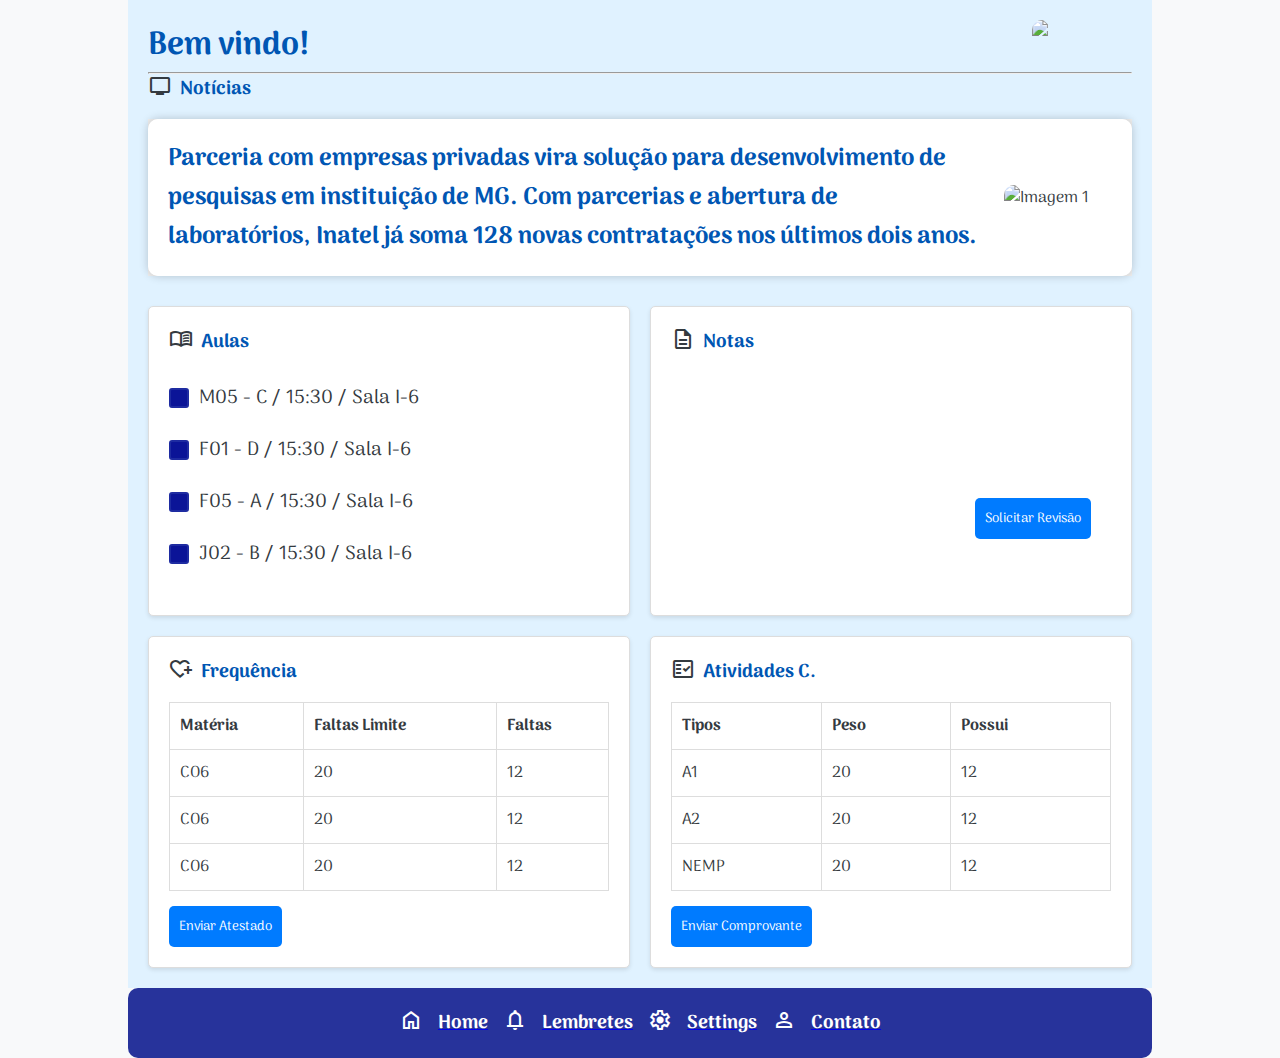
==== HTML/index.html @ b3329cc1 "Menu" ====
<!DOCTYPE html>
<html lang="pt-BR">
<head>
    <meta charset="UTF-8">
    <meta name="viewport" content="width=device-width, initial-scale=1.0">
    <title>Inatel</title>
    <link rel="stylesheet" href="../CSS/styles.css">
    <link rel="stylesheet" href="https://fonts.googleapis.com/css2?family=Material+Symbols+Outlined:opsz,wght,FILL,GRAD@20..48,100..700,0..1,-50..200" />
    <link rel="preconnect" href="https://fonts.googleapis.com">
    <link rel="preconnect" href="https://fonts.gstatic.com" crossorigin>
    <link href="https://fonts.googleapis.com/css2?family=Arima:wght@100..700&display=swap" rel="stylesheet">
    <script src="https://cdn.jsdelivr.net/npm/chart.js"></script>
</head>
<body>
    <div class="container">
        <header>
            <div class="titulo-principal">
                <h1>Bem vindo!</h1>
                <img src="../IMG/Logo.png" class="logo">
            </div>
            <hr>
            <div class="menu-aulas">
                <span class="material-symbols-outlined">tv</span>
                <h3> Notícias</h3>
            </div>

            <div class="body-slider">
                <div class="slider">
                    <div class="slides">
                        <div class="slide">
                            <h2>
                                <p>Parceria com empresas privadas vira solução para desenvolvimento de pesquisas em instituição de MG. 
                                Com parcerias e abertura de laboratórios, Inatel já soma 128 novas contratações nos últimos dois anos.</p>
                            </h2>
                            <img src="../IMG/Logo.png" alt="Imagem 1" width="300px">
                        </div>
                        <div class="slide">
                            <h2>Texto 2</h2>
                            <img src="https://via.placeholder.com/200/33FF57/FFFFFF?text=Imagem+2" alt="Imagem 2">
                        </div>
                        <div class="slide">
                            <h2>Texto 3</h2>
                            <img src="https://via.placeholder.com/200/3357FF/FFFFFF?text=Imagem+3" alt="Imagem 3">
                        </div>
                    </div>
                </div>
            </div>
        </header>

        <section class="grid">
            <div class="aulas"> 
                <div class="menu-aulas">
                    <span class="material-symbols-outlined">menu_book</span>
                    <h3> Aulas</h3>
                </div>
                <ul>
                    <div class="check-box-group">
                        <label class="custom-checkbox" tab-index="0" aria-label="Checkbox Label">
                          <input type="checkbox" checked>
                          <span class="checkmark"></span>
                          <span class="label">M05 - C / 15:30 / Sala I-6</span>
                        </label>
                      
                        <label class="custom-checkbox" tab-index="0" aria-label="Another Label">
                          <input type="checkbox">
                          <span class="checkmark"></span>
                          <span class="label">F01 - D / 15:30 / Sala I-6</span>
                        </label>

                        <label class="custom-checkbox" tab-index="0" aria-label="Another Label">
                            <input type="checkbox">
                            <span class="checkmark"></span>
                            <span class="label">F05 - A / 15:30 / Sala I-6</span>
                          </label>

                          <label class="custom-checkbox" tab-index="0" aria-label="Another Label">
                            <input type="checkbox">
                            <span class="checkmark"></span>
                            <span class="label">J02 - B / 15:30 / Sala I-6</span>
                          </label>
                      </div>
            </div>

            <div class="notas">
                <div class="menu-aulas">
                    <span class="material-symbols-outlined">description</span>
                    <h3>Notas</h3>
                </div>
                
                <canvas id="gradesChart"></canvas>

                <button>Solicitar Revisão</button>
            </div>

            <div class="frequencia">
                <div class="menu-aulas">
                    <span class="material-symbols-outlined">heart_plus</span>
                    <h3>Frequência</h3>
                </div>
                <table>
                    <tr>
                        <th>Matéria</th>
                        <th>Faltas Limite</th>
                        <th>Faltas</th>
                    </tr>
                    <tr>
                        <td>CO6</td>
                        <td>20</td>
                        <td>12</td>
                    </tr>
                    <tr>
                        <td>CO6</td>
                        <td>20</td>
                        <td>12</td>
                    </tr>
                    <tr>
                        <td>CO6</td>
                        <td>20</td>
                        <td>12</td>
                    </tr>
                </table>
                <button>Enviar Atestado</button>
            </div>

            <div class="atividades">
                <div class="menu-aulas">
                    <span class="material-symbols-outlined">fact_check</span>
                    <h3>Atividades C.</h3>
                </div>
                    <table>
                    <tr>
                        <th>Tipos</th>
                        <th>Peso</th>
                        <th>Possui</th>
                    </tr>
                    <tr>
                        <td>A1</td>
                        <td>20</td>
                        <td>12</td>
                    </tr>
                    <tr>
                        <td>A2</td>
                        <td>20</td>
                        <td>12</td>
                    </tr>
                    <tr>
                        <td>NEMP</td>
                        <td>20</td>
                        <td>12</td>
                    </tr>
                </table>
                <button>Enviar Comprovante</button>
            </div>
        </section>
    </div>

    <footer>
        <ul class="footer-menu">
            <span class="material-symbols-outlined">home</span>
            <a href="index.html"><h3>Home</h3></a>
            <span class="material-symbols-outlined">notifications</span>
            <a href="notifications.html"><h3>Lembretes</h3></a>
            <span class="material-symbols-outlined">settings</span>
            <a href="index.html"><h3>Settings</h3></a>
            <span class="material-symbols-outlined">person</span>
            <a href="index.html"><h3>Contato</h3></a>
        </ul>
    </footer>

    <script src="../JS/main.js"></script>
</body>
</html>
---- CSS/styles.css ----
* {
    margin: 0;
    padding: 0;
    box-sizing: border-box;
    font-family: "Arima";
}

body {
    font-family: Arial, sans-serif;
    background-color: #f8f9fa;
    color: #343a40;
}

h1, h2, h3 {
    color: #0056b3;
}

.container {
    background-color: #e0f2ff; 
    margin: 0 auto;
    padding: 20px;
    width: 80%;
}

header {
    text-align: left;
    margin-bottom: 30px;
}

.titulo-principal {
    display: flex;
}

.noticias {
    display: flex;
    margin-bottom: 20px;
    background-color: #eef;
    padding: 10px;
    border-radius: 5px;
}

.noticias > img {
    margin-right: 10px;
    width: 100px;
}

.grid {
    display: grid;
    grid-template-columns: repeat(2, 1fr);
    gap: 20px;
}

.aulas, .notas, .frequencia, .atividades {
    background-color: #fff;
    border: 1px solid #ddd;
    padding: 20px;
    border-radius: 5px;
    box-shadow: 0 2px 4px rgba(0, 0, 0, 0.1);
}

h3 {
    margin-bottom: 15px;
}

ul {
    list-style: none;
    margin-bottom: 15px;
}

button {
    padding: 10px;
    background-color: #007BFF;
    color: #fff;
    border: none;
    border-radius: 5px;
    cursor: pointer;
}

button:hover {
    background-color: #0056b3;
}

table {
    width: 100%;
    border-collapse: collapse;
    margin-bottom: 15px;
}

table, th, td {
    border: 1px solid #ddd;
}

th, td {
    padding: 10px;
    text-align: left;
}

input[type="text"] {
    width: 100px;
    padding: 5px;
    margin-left: 10px;
}

.logo {
    margin-left: auto;
    width: 100px;
}

.material-symbols-outlined {
    margin-right: 8px;
    font-variation-settings: 'FILL' 0, 'wght' 400, 'GRAD' 0, 'opsz' 24;
}

.material-symbols-outlined:hover {
    color: #0056b3;
    transform: rotate(10deg);
}

.menu-aulas {
    display: flex;
}

.letter {
    fill: blue;
    font-size: 48px;
    font-family: Comic Sans MS, sans-serif;
    opacity: 0;
    transform: translateY(20px);
    animation: arrive 0.5s forwards;
}

.svg-container {
    display: flex;
    justify-content: center;
    text-align: center;
}

.letter:nth-child(1) { animation-delay: 0.1s; }
.letter:nth-child(2) { animation-delay: 0.3s; }
.letter:nth-child(3) { animation-delay: 0.5s; }
.letter:nth-child(4) { animation-delay: 0.7s; }
.letter:nth-child(5) { animation-delay: 0.9s; }
.letter:nth-child(6) { animation-delay: 1.1s; }

@keyframes arrive {
    to {
        opacity: 1;
        transform: translateY(0);
    }
}

canvas {
    max-width: 600px;
    max-height: 400px;
}

.check-box-group {
    display: flex;
    flex-direction: column;
}

.custom-checkbox {
    cursor: pointer;
    display: flex;
    align-items: center;
    margin: 10px 0;
}

.custom-checkbox .label {
    font-size: 1.2em;
    margin: 0 10px;
}

.custom-checkbox .checkmark {
    width: 20px;
    height: 20px;
    border: 2px solid #1e2ba1;
    display: inline-block;
    border-radius: 3px;
    background: #0b1497 url(https://upload.wikimedia.org/wikipedia/commons/thumb/2/27/White_check.svg/1200px-White_check.svg.png) center/1250% no-repeat;
    transition: background-size 0.2s ease;
}

.custom-checkbox input:checked + .checkmark {
    background-size: 60%;
    transition: background-size 0.25s cubic-bezier(0.7, 0, 0.18, 1.24);
}

.custom-checkbox input {
    display: none;
}

.body-slider {
    display: flex;
    justify-content: center;
    align-items: center;
    margin: 0;
    background-color: #f0f0f0;
}

.slider {
    width: 100%;
    overflow: hidden;
    border-radius: 10px;
    box-shadow: 0 0 10px rgba(0, 0, 0, 0.2);
}

.slides {
    display: flex;
    transition: transform 0.5s ease;
    width: 100%;
}

.slide {
    min-width: 100%;
    display: flex;
    align-items: center;
    box-sizing: border-box;
    padding: 20px;
    background-color: #ffffff;
}

img {
    max-width: 200px;
    height: auto;
    margin-left: 20px;
    border-radius: 10px;
}

h2 {
    margin: 0;
}

footer {
    background-color: #27339b;
    color: white;
    text-align: center;
    margin: 0 auto;
    padding: 20px;
    width: 80%;
    border-radius: 10px;
}

/* Estilo do menu */
.footer-menu {
    list-style: none;
    margin: 0;
    padding: 0;
    position: sticky;
    display: flex;
    justify-content: center;
    gap: 15px;
}

.footer-menu li {
    display: inline;
}

.footer-menu a>h3 {
    margin: 0;
    color: white;
    text-decoration: none;
}

.footer-menu span {
    margin-right: 0px;
}

.footer-menu a:hover {
    color: #00bfff;
}
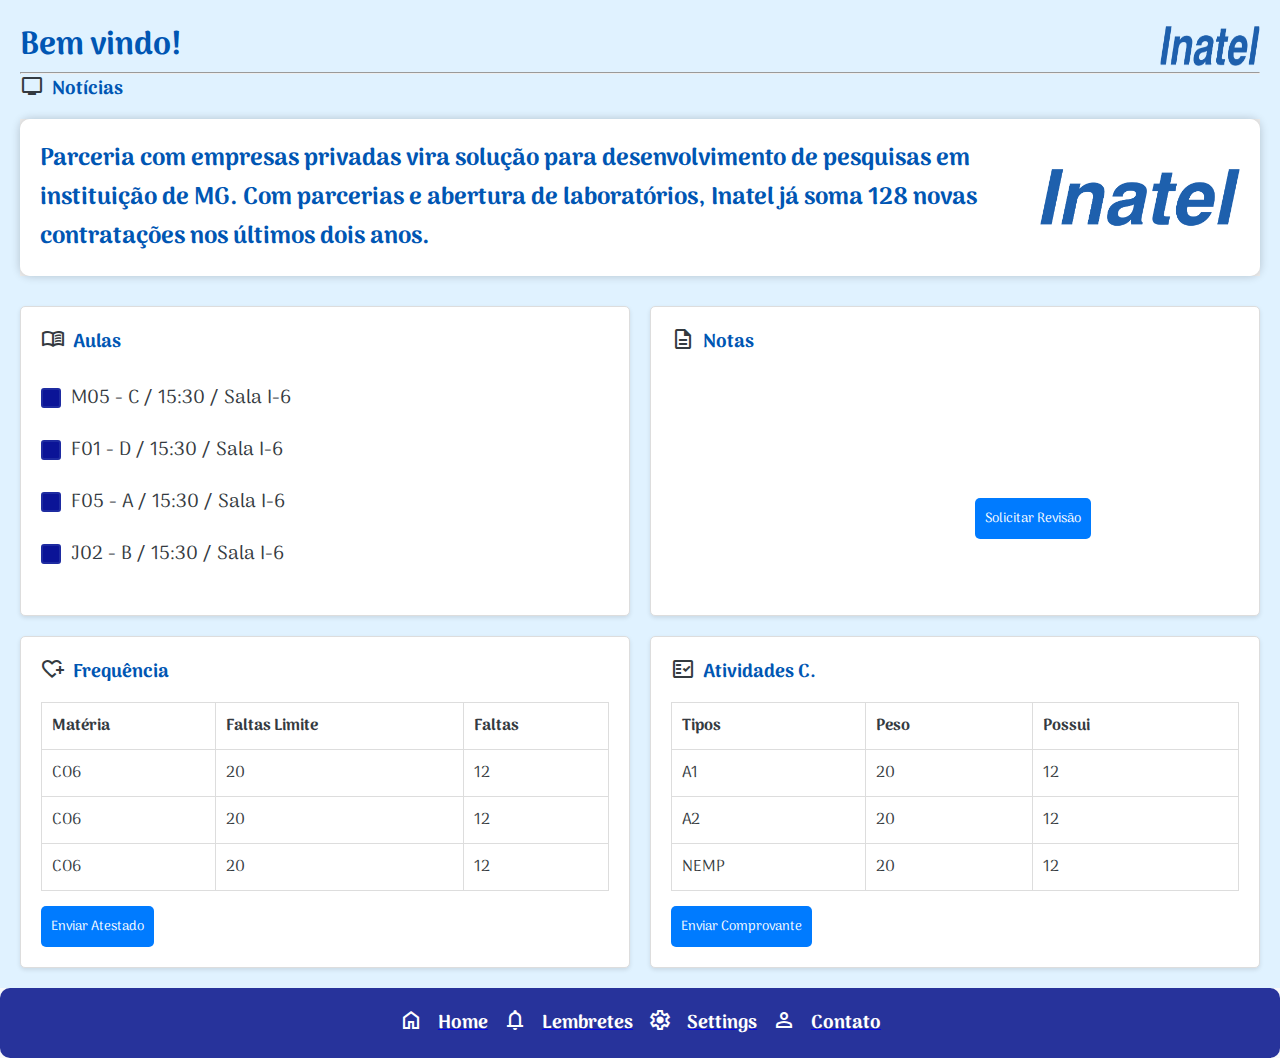
==== commit 7b6053dc: "Responsividade" ====
--- a/HTML/index.html
+++ b/HTML/index.html
@@ -16,7 +16,7 @@
         <header>
             <div class="titulo-principal">
                 <h1>Bem vindo!</h1>
-                <img src="../IMG/Logo.png" class="logo">
+                <img src="../IMG/Logo-Inatel.png" class="logo">
             </div>
             <hr>
             <div class="menu-aulas">
@@ -32,7 +32,7 @@
                                 <p>Parceria com empresas privadas vira solução para desenvolvimento de pesquisas em instituição de MG. 
                                 Com parcerias e abertura de laboratórios, Inatel já soma 128 novas contratações nos últimos dois anos.</p>
                             </h2>
-                            <img src="../IMG/Logo.png" alt="Imagem 1" width="300px">
+                            <img class="logo-inatel-noticias" src="../IMG/Logo-Inatel.png" alt="Imagem 1" width="300px">
                         </div>
                         <div class="slide">
                             <h2>Texto 2</h2>
--- a/CSS/styles.css
+++ b/CSS/styles.css
@@ -19,7 +19,7 @@
     background-color: #e0f2ff; 
     margin: 0 auto;
     padding: 20px;
-    width: 80%;
+    width: 100%;
 }
 
 header {
@@ -39,6 +39,12 @@
     border-radius: 5px;
 }
 
+@media (max-width: 600px) {
+    .slide {
+        font-size: 10px;
+    }
+}
+
 .noticias > img {
     margin-right: 10px;
     width: 100px;
@@ -46,16 +52,46 @@
 
 .grid {
     display: grid;
+    gap: 20px;
     grid-template-columns: repeat(2, 1fr);
-    gap: 20px;
-}
+  }
+  
+  @media (max-width: 1024px) {
+    /* For tablets and small laptops */
+    .grid {
+      grid-template-columns: 1fr;
+    }
+  }
+  
+  @media (max-width: 600px) {
+    /* For phones */
+    .grid {
+      grid-template-columns: 1fr;
+      gap: 10px; /* Adjust gap for smaller screens */
+    }
+  }
+  
+  
 
 .aulas, .notas, .frequencia, .atividades {
+    width: 100%;
     background-color: #fff;
     border: 1px solid #ddd;
     padding: 20px;
     border-radius: 5px;
     box-shadow: 0 2px 4px rgba(0, 0, 0, 0.1);
+}
+
+@media (max-width: 1024px) {
+    .aulas, .notas, .frequencia, .atividades {
+        width: auto;
+    }    
+}
+
+@media (max-width: 600px) {
+    .aulas, .notas, .frequencia, .atividades {
+        width: 450px;
+    }
 }
 
 h3 {
@@ -104,6 +140,23 @@
 .logo {
     margin-left: auto;
     width: 100px;
+}
+
+.logo-inatel-noticias {
+    margin-left: auto;
+    width: 100%;
+}
+
+@media (max-width: 1024px) {
+    .logo-inatel-noticias {
+        width: 80%;
+    }
+}
+
+@media (max-width: 600px) {
+    .logo-inatel-noticias {
+        width: 150px;
+    }
 }
 
 .material-symbols-outlined {
@@ -222,6 +275,7 @@
 
 img {
     max-width: 200px;
+    width: 100%;
     height: auto;
     margin-left: 20px;
     border-radius: 10px;
@@ -237,7 +291,7 @@
     text-align: center;
     margin: 0 auto;
     padding: 20px;
-    width: 80%;
+    width: 100%;
     border-radius: 10px;
 }
 
@@ -250,6 +304,7 @@
     display: flex;
     justify-content: center;
     gap: 15px;
+    width: 100%;
 }
 
 .footer-menu li {
